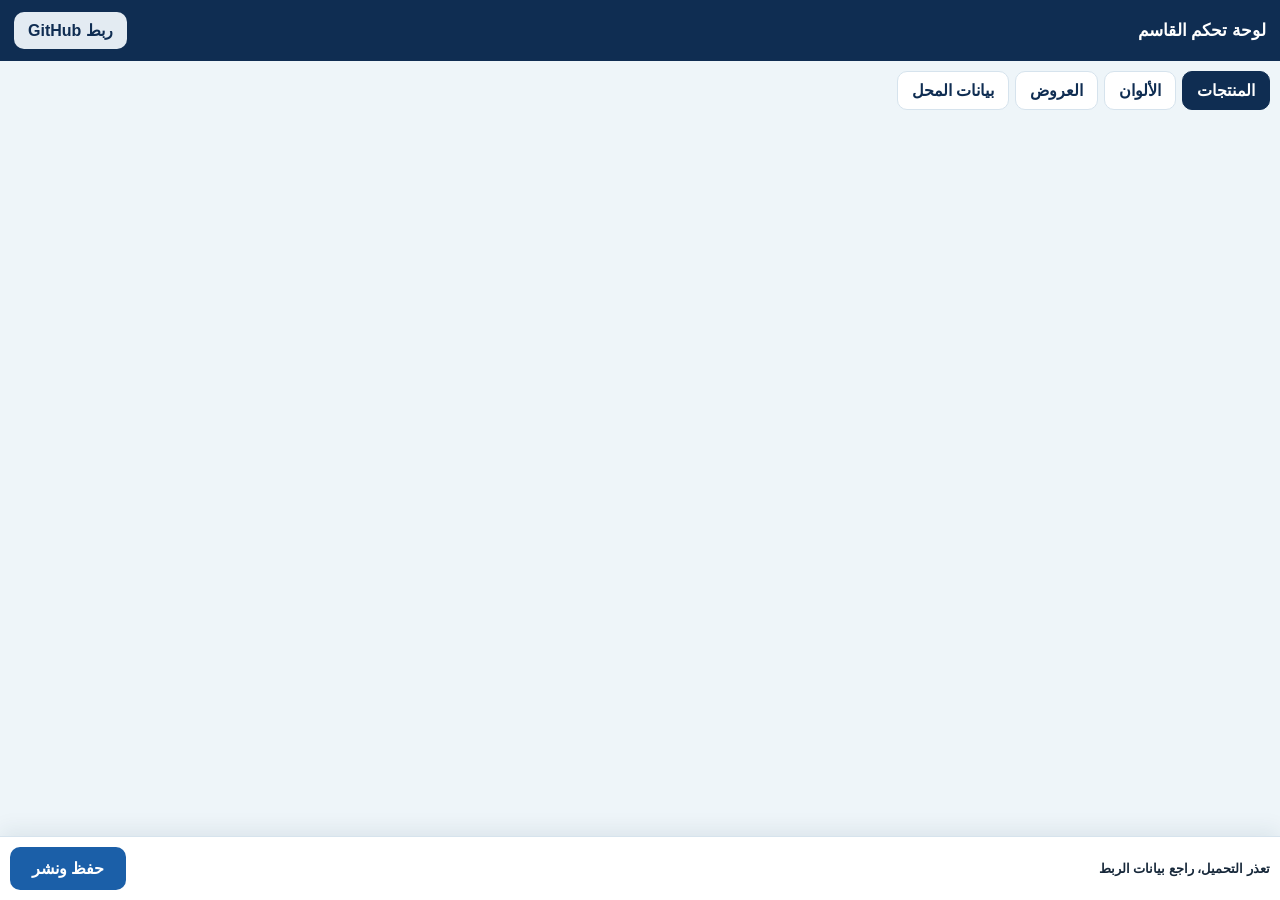
==== admin.html @ da6d5236 "Add files via upload" ====
<!DOCTYPE html><html lang="ar" dir="rtl"><head><meta charset="utf-8"><meta name="viewport" content="width=device-width,initial-scale=1"><meta name="robots" content="noindex"><title>لوحة التحكم – القاسم</title>
<style>
*{box-sizing:border-box}body{margin:0;font-family:"Segoe UI","Noto Sans Arabic",Tahoma,Arial,sans-serif;font-weight:600;background:#eef5f9;color:#17283a;padding-bottom:84px}
header{background:#0f2d52;color:#fff;padding:12px 14px;display:flex;align-items:center;justify-content:space-between}header b{font-size:17px}
button{font:inherit;border:0;border-radius:10px;padding:9px 14px;background:#1b5fa8;color:#fff;font-weight:700}button.g{background:#e3ebf2;color:#0f2d52}button.x{background:#fdecea;color:#c0392b;padding:7px 11px}
#gp{background:#fff;padding:10px;display:flex;flex-wrap:wrap;gap:6px;border-bottom:1px solid #d6e3ed}#gp[hidden]{display:none}
input,select{font:inherit;padding:9px;border:1.5px solid #d6e3ed;border-radius:10px;background:#fff;min-width:0}
#tabs{display:flex;gap:6px;padding:10px;overflow-x:auto;position:sticky;top:0;background:#eef5f9;z-index:5}#tabs button{background:#fff;color:#0f2d52;border:1.5px solid #d6e3ed;white-space:nowrap}#tabs button.on{background:#0f2d52;color:#fff;border-color:#0f2d52}
main{padding:0 10px}.cd{background:#fff;border:1px solid #d6e3ed;border-radius:14px;padding:12px;margin:10px 0;box-shadow:0 4px 12px rgba(15,45,82,.06)}
.rw{display:flex;gap:6px;align-items:center;margin:6px 0;flex-wrap:wrap}.rw input[type=text],.rw input:not([type]){flex:1}.rw input[type=number]{width:96px}
.th{width:64px;height:64px;border-radius:10px;object-fit:cover;background:#eef3f7;border:1px solid #d6e3ed}.fl{font-size:13px;color:#47607a}
h4{margin:2px 0 6px;color:#0f2d52}.sw{width:46px;height:38px;padding:0;border-radius:8px}
footer{position:fixed;left:0;right:0;bottom:0;background:#fff;border-top:1px solid #d6e3ed;padding:10px;display:flex;gap:10px;align-items:center;justify-content:space-between;box-shadow:0 -6px 20px rgba(15,45,82,.08)}footer button{padding:12px 22px}#m{font-size:13px;flex:1}
details{margin:8px 0;border:1px solid #d6e3ed;border-radius:10px;padding:6px 10px;background:#f9fbfd}summary{font-weight:700;color:#0f2d52;cursor:pointer;padding:4px 0}.cd.in{background:#f4f8fb;box-shadow:none;margin:8px 0}.nm{background:#1b5fa8;color:#fff;border-radius:8px;min-width:30px;text-align:center;padding:6px 0}</style></head><body>
<header><b>لوحة تحكم القاسم</b><button class="g" onclick="gp.hidden=!gp.hidden">ربط GitHub</button></header>
<div id="gp" hidden><input id="r" placeholder="اسم المستخدم/اسم المستودع"><input id="t" type="password" placeholder="التوكن"><button onclick="ld()">تحميل</button></div>
<div id="tabs"></div><main id="o"></main>
<footer><span id="m"></span><button onclick="sv()">حفظ ونشر</button></footer>
<script src="admin.js"></script></body></html>
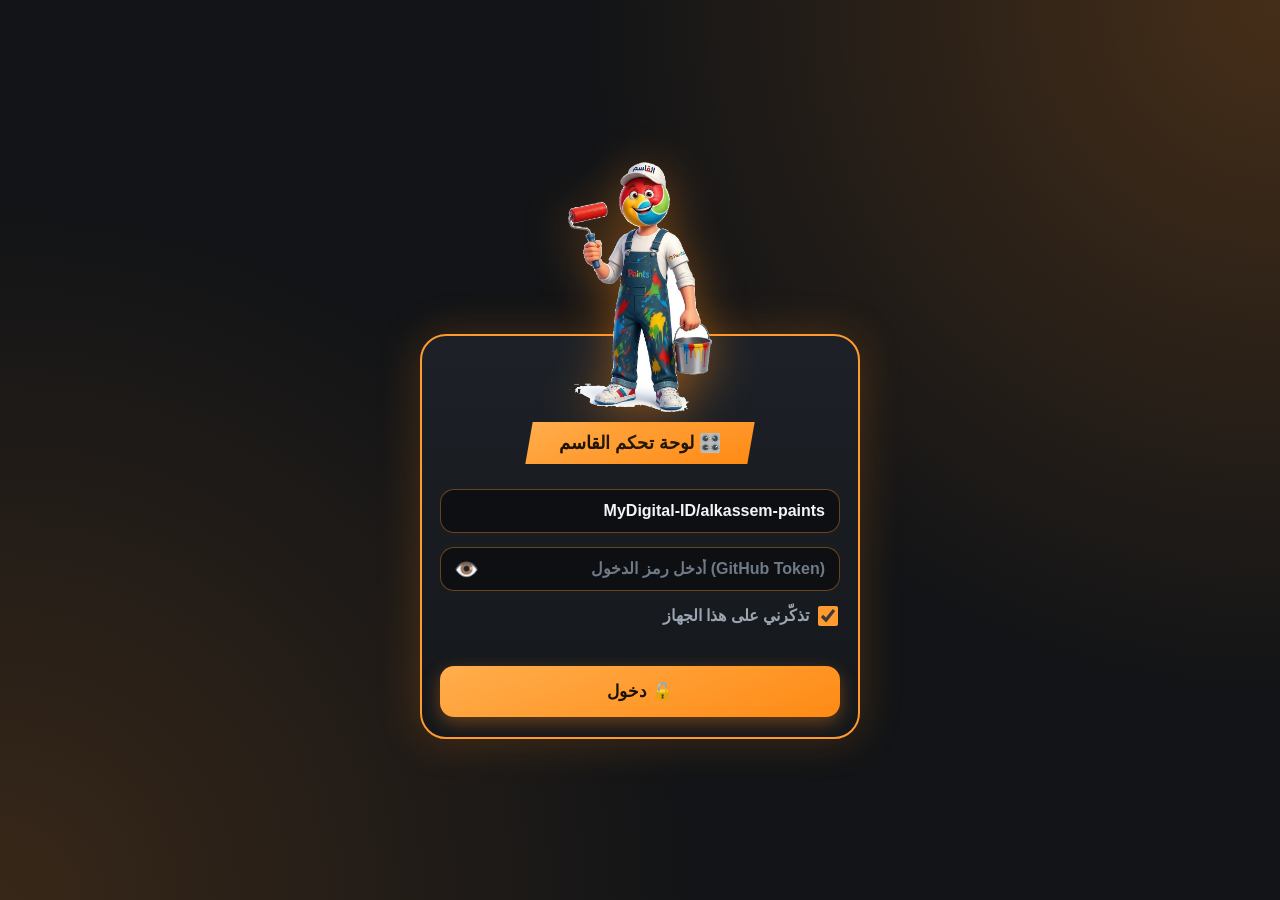
==== commit 16791821: "Add files via upload" ====
--- a/admin.html
+++ b/admin.html
@@ -1,19 +1,46 @@
-<!DOCTYPE html><html lang="ar" dir="rtl"><head><meta charset="utf-8"><meta name="viewport" content="width=device-width,initial-scale=1"><meta name="robots" content="noindex"><title>لوحة التحكم – القاسم</title>
+<!DOCTYPE html><html lang="ar" dir="rtl"><head><meta charset="utf-8"><meta name="viewport" content="width=device-width,initial-scale=1"><meta name="robots" content="noindex,nofollow"><title>لوحة تحكم القاسم</title>
 <style>
-*{box-sizing:border-box}body{margin:0;font-family:"Segoe UI","Noto Sans Arabic",Tahoma,Arial,sans-serif;font-weight:600;background:#eef5f9;color:#17283a;padding-bottom:84px}
-header{background:#0f2d52;color:#fff;padding:12px 14px;display:flex;align-items:center;justify-content:space-between}header b{font-size:17px}
-button{font:inherit;border:0;border-radius:10px;padding:9px 14px;background:#1b5fa8;color:#fff;font-weight:700}button.g{background:#e3ebf2;color:#0f2d52}button.x{background:#fdecea;color:#c0392b;padding:7px 11px}
-#gp{background:#fff;padding:10px;display:flex;flex-wrap:wrap;gap:6px;border-bottom:1px solid #d6e3ed}#gp[hidden]{display:none}
-input,select{font:inherit;padding:9px;border:1.5px solid #d6e3ed;border-radius:10px;background:#fff;min-width:0}
-#tabs{display:flex;gap:6px;padding:10px;overflow-x:auto;position:sticky;top:0;background:#eef5f9;z-index:5}#tabs button{background:#fff;color:#0f2d52;border:1.5px solid #d6e3ed;white-space:nowrap}#tabs button.on{background:#0f2d52;color:#fff;border-color:#0f2d52}
-main{padding:0 10px}.cd{background:#fff;border:1px solid #d6e3ed;border-radius:14px;padding:12px;margin:10px 0;box-shadow:0 4px 12px rgba(15,45,82,.06)}
-.rw{display:flex;gap:6px;align-items:center;margin:6px 0;flex-wrap:wrap}.rw input[type=text],.rw input:not([type]){flex:1}.rw input[type=number]{width:96px}
-.th{width:64px;height:64px;border-radius:10px;object-fit:cover;background:#eef3f7;border:1px solid #d6e3ed}.fl{font-size:13px;color:#47607a}
-h4{margin:2px 0 6px;color:#0f2d52}.sw{width:46px;height:38px;padding:0;border-radius:8px}
-footer{position:fixed;left:0;right:0;bottom:0;background:#fff;border-top:1px solid #d6e3ed;padding:10px;display:flex;gap:10px;align-items:center;justify-content:space-between;box-shadow:0 -6px 20px rgba(15,45,82,.08)}footer button{padding:12px 22px}#m{font-size:13px;flex:1}
-details{margin:8px 0;border:1px solid #d6e3ed;border-radius:10px;padding:6px 10px;background:#f9fbfd}summary{font-weight:700;color:#0f2d52;cursor:pointer;padding:4px 0}.cd.in{background:#f4f8fb;box-shadow:none;margin:8px 0}.nm{background:#1b5fa8;color:#fff;border-radius:8px;min-width:30px;text-align:center;padding:6px 0}</style></head><body>
-<header><b>لوحة تحكم القاسم</b><button class="g" onclick="gp.hidden=!gp.hidden">ربط GitHub</button></header>
-<div id="gp" hidden><input id="r" placeholder="اسم المستخدم/اسم المستودع"><input id="t" type="password" placeholder="التوكن"><button onclick="ld()">تحميل</button></div>
-<div id="tabs"></div><main id="o"></main>
-<footer><span id="m"></span><button onclick="sv()">حفظ ونشر</button></footer>
+*{box-sizing:border-box;-webkit-tap-highlight-color:transparent}
+:root{--bg:#121417;--cd:#1b1f24;--ln:rgba(255,154,46,.38);--cu:#ff9a2e;--cu2:#e0791a;--tx:#f2f4f6;--mu:#9aa5b1;--in:#0d0f12}
+body{margin:0;font-family:"Segoe UI","Noto Kufi Arabic","Noto Sans Arabic",Tahoma,Arial,sans-serif;font-weight:600;color:var(--tx);background:radial-gradient(circle at 100% 0,rgba(255,140,30,.22),transparent 45%) fixed,radial-gradient(circle at 0 100%,rgba(255,140,30,.16),transparent 45%) fixed,#121417;min-height:100vh}
+button,input,select{font:inherit;color:inherit}[hidden]{display:none!important}
+input[type=text],input[type=password],input[type=number],select{width:100%;padding:12px 14px;border:1.5px solid var(--ln);border-radius:14px;background:var(--in);color:var(--tx);min-width:0}
+input::placeholder{color:#6f7a86}input:focus,select:focus{outline:2px solid var(--cu);border-color:transparent}
+.b{border:0;border-radius:14px;padding:12px 16px;background:linear-gradient(160deg,#ffae4d,#ff8a14);color:#1b1206;font-weight:800;box-shadow:0 6px 18px rgba(255,138,20,.35)}.b:active{filter:brightness(.92)}
+.g{border:1.5px solid var(--ln);border-radius:14px;padding:11px 14px;background:rgba(255,255,255,.04);color:var(--tx);font-weight:700}.g:active{background:rgba(255,255,255,.1)}
+.x{border:1.5px solid rgba(255,90,90,.45);border-radius:12px;padding:9px 12px;background:rgba(255,90,90,.1);color:#ff8c8c;font-weight:700}
+/* الدخول */
+#lg{min-height:100vh;display:grid;place-items:center;padding:18px}.lw{width:100%;max-width:440px}
+.lm{display:block;margin:0 auto -78px;height:250px;position:relative;z-index:1;filter:drop-shadow(0 10px 24px rgba(255,138,20,.45))}
+.lc{background:linear-gradient(180deg,#1d2127,#14171b);border:2px solid var(--cu);border-radius:26px;padding:86px 18px 20px;box-shadow:0 0 44px rgba(255,138,20,.22)}
+.pl{width:fit-content;margin:0 auto 18px;padding:10px 30px;background:linear-gradient(160deg,#ffae4d,#ff8a14);color:#1b1206;font-weight:800;font-size:18px;transform:skewX(-10deg)}.pl span{display:inline-block;transform:skewX(10deg)}
+.lc input{margin:7px 0}.pw{position:relative}.pw button{position:absolute;left:8px;top:50%;transform:translateY(-50%);border:0;background:none;font-size:20px;padding:6px}
+.ck{display:flex;align-items:center;gap:9px;color:var(--mu);margin:8px 2px}.ck input{width:20px;height:20px;accent-color:var(--cu);margin:0}
+#lm{color:#ff8c8c;min-height:22px;margin:4px 2px;font-weight:700}.lc .b{width:100%;padding:15px;font-size:17px;margin-top:6px}
+/* اللوحة */
+#app{padding:12px 12px 120px;max-width:760px;margin:0 auto}
+.hd{background:linear-gradient(180deg,#1d2127,#14171b);border:2px solid var(--cu);border-radius:24px;padding:16px;box-shadow:0 0 36px rgba(255,138,20,.2)}
+.hd h1{margin:0 0 12px;font-size:21px;color:var(--cu);display:flex;align-items:center;gap:10px}.hr{display:flex;gap:8px}.hr button{flex:1;position:relative}
+.dty::after{content:"";position:absolute;top:6px;left:8px;width:10px;height:10px;border-radius:50%;background:#ff4d4d;box-shadow:0 0 8px #ff4d4d}
+#tabs{display:flex;gap:8px;overflow-x:auto;padding:12px 2px;position:sticky;top:0;z-index:5;scrollbar-width:none;background:linear-gradient(var(--bg) 70%,transparent)}#tabs::-webkit-scrollbar{display:none}
+#tabs button{flex:none;border:1.5px solid var(--ln);border-radius:30px;padding:10px 18px;background:rgba(255,255,255,.04);color:var(--tx);font-weight:700}#tabs button.on{background:linear-gradient(160deg,#ffae4d,#ff8a14);color:#1b1206;border-color:transparent}
+.cd{background:linear-gradient(180deg,#1f2429,#171a1e);border:1.5px solid var(--ln);border-radius:20px;padding:14px;margin:12px 0;box-shadow:0 8px 24px rgba(0,0,0,.35)}.cd.in{background:rgba(255,255,255,.035);box-shadow:none;margin:10px 0}.cd.warn{border-color:#ff5a5a;box-shadow:0 0 0 2px rgba(255,90,90,.3)}
+.cd h4{margin:0 0 10px;color:var(--cu)}.rw{display:flex;gap:8px;align-items:center;margin:8px 0;flex-wrap:wrap}.rw>input[type=text],.rw>input[type=number],.rw>select{flex:1;width:auto;min-width:110px}.rw>input[type=number]{max-width:120px}
+.th{width:62px;height:62px;border-radius:14px;object-fit:cover;background:var(--in);border:1.5px solid var(--ln);flex:none}
+details{margin:10px 0;border:1.5px dashed var(--ln);border-radius:16px;padding:8px 12px;background:rgba(255,255,255,.025)}summary{font-weight:800;color:var(--cu);cursor:pointer;padding:6px 0}
+.nm{background:var(--cu);color:#1b1206;border-radius:10px;min-width:32px;text-align:center;padding:7px 0;font-weight:800}.hint{color:var(--mu);font-size:13.5px;line-height:1.7;margin:2px 0 8px}
+.fl{color:var(--mu);font-size:14px;display:flex;align-items:center;gap:6px}.fl input[type=file]{max-width:190px;color:var(--mu);font-size:13px}
+.chips{display:flex;flex-wrap:wrap;gap:8px;margin:8px 0}.chip{display:flex;align-items:center;gap:8px;border:1.5px solid rgba(255,154,46,.2);border-radius:30px;padding:8px 14px 8px 12px;background:rgba(255,255,255,.04);color:var(--mu);font-weight:700;opacity:.55}.chip i{width:20px;height:20px;border-radius:50%;border:2px solid rgba(255,255,255,.5)}
+.chip.on{background:linear-gradient(160deg,#ffae4d,#ff8a14);color:#1b1206;border-color:transparent;opacity:1}.chip.gh{text-decoration:line-through}
+.cg{display:grid;grid-template-columns:1fr 1fr;gap:10px}.cc{border:1.5px solid var(--ln);border-radius:18px;padding:10px;background:rgba(255,255,255,.04)}.cc.hid{opacity:.5}.cc.hid input[type=text]{text-decoration:line-through}
+.cc input[type=color]{width:100%;height:46px;padding:0;border:0;border-radius:12px;background:none}.cc input[type=text]{margin:8px 0;padding:9px 10px}.cc .rw{margin:0}.cc .rw button{flex:1;padding:8px 4px}
+.sv{position:fixed;left:0;right:0;bottom:0;z-index:20;padding:10px 12px calc(10px + env(safe-area-inset-bottom));background:linear-gradient(180deg,transparent,#0b0d0f 38%)}.sv>div{max-width:760px;margin:auto;background:linear-gradient(180deg,#1d2127,#14171b);border:2px solid var(--cu);border-radius:22px;padding:10px}
+.sv .b{width:100%;padding:15px;font-size:17px}#sm{min-height:20px;text-align:center;font-size:14px;margin:0 0 6px;color:var(--mu)}
+</style></head><body>
+<div id="lg"><div class="lw"><img class="lm" src="assets/images/mascot.png" alt=""><div class="lc"><div class="pl"><span>🎛️ لوحة تحكم القاسم</span></div>
+<input id="lr" type="text" placeholder="المستودع: اسم_المستخدم/اسم_المستودع" value="MyDigital-ID/alkassem-paints" autocomplete="off" dir="ltr" style="text-align:right">
+<div class="pw"><input id="lt" type="password" placeholder="أدخل رمز الدخول (GitHub Token)" autocomplete="current-password" dir="ltr" style="text-align:right;padding-left:48px"><button type="button" id="ey" aria-label="إظهار">👁️</button></div>
+<label class="ck"><input id="lk" type="checkbox" checked><span>تذكّرني على هذا الجهاز</span></label><div id="lm"></div><button class="b" id="lb">🔓 دخول</button></div></div></div>
+<div id="app" hidden><div class="hd"><h1>🎛️ لوحة تحكم القاسم</h1><div class="hr"><button class="g" id="bx">🔑 خروج</button><button class="g" id="bs2">💾 حفظ</button><button class="g" id="br">↻ تحديث</button></div></div><div id="tabs"></div><main id="o"></main>
+<div class="sv"><div><div id="sm"></div><button class="b" id="bs">💾 حفظ كل التعديلات</button></div></div></div>
 <script src="admin.js"></script></body></html>
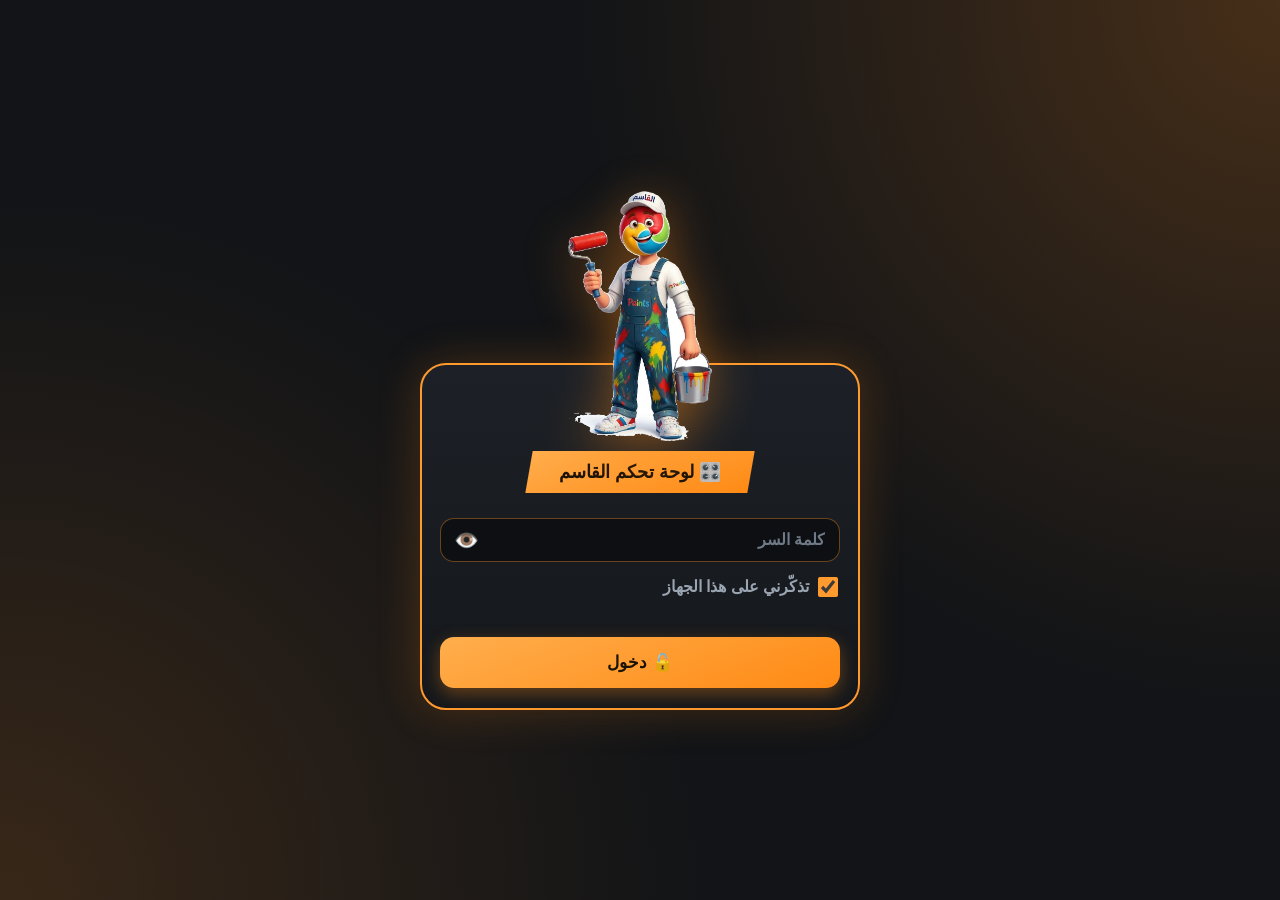
==== commit 4a878729: "Add files via upload" ====
--- a/admin.html
+++ b/admin.html
@@ -38,8 +38,7 @@
 .sv .b{width:100%;padding:15px;font-size:17px}#sm{min-height:20px;text-align:center;font-size:14px;margin:0 0 6px;color:var(--mu)}
 </style></head><body>
 <div id="lg"><div class="lw"><img class="lm" src="assets/images/mascot.png" alt=""><div class="lc"><div class="pl"><span>🎛️ لوحة تحكم القاسم</span></div>
-<input id="lr" type="text" placeholder="المستودع: اسم_المستخدم/اسم_المستودع" value="MyDigital-ID/alkassem-paints" autocomplete="off" dir="ltr" style="text-align:right">
-<div class="pw"><input id="lt" type="password" placeholder="أدخل رمز الدخول (GitHub Token)" autocomplete="current-password" dir="ltr" style="text-align:right;padding-left:48px"><button type="button" id="ey" aria-label="إظهار">👁️</button></div>
+<div class="pw"><input id="lt" type="password" placeholder="كلمة السر" autocomplete="current-password" dir="ltr" style="text-align:right;padding-left:48px"><button type="button" id="ey" aria-label="إظهار">👁️</button></div>
 <label class="ck"><input id="lk" type="checkbox" checked><span>تذكّرني على هذا الجهاز</span></label><div id="lm"></div><button class="b" id="lb">🔓 دخول</button></div></div></div>
 <div id="app" hidden><div class="hd"><h1>🎛️ لوحة تحكم القاسم</h1><div class="hr"><button class="g" id="bx">🔑 خروج</button><button class="g" id="bs2">💾 حفظ</button><button class="g" id="br">↻ تحديث</button></div></div><div id="tabs"></div><main id="o"></main>
 <div class="sv"><div><div id="sm"></div><button class="b" id="bs">💾 حفظ كل التعديلات</button></div></div></div>
